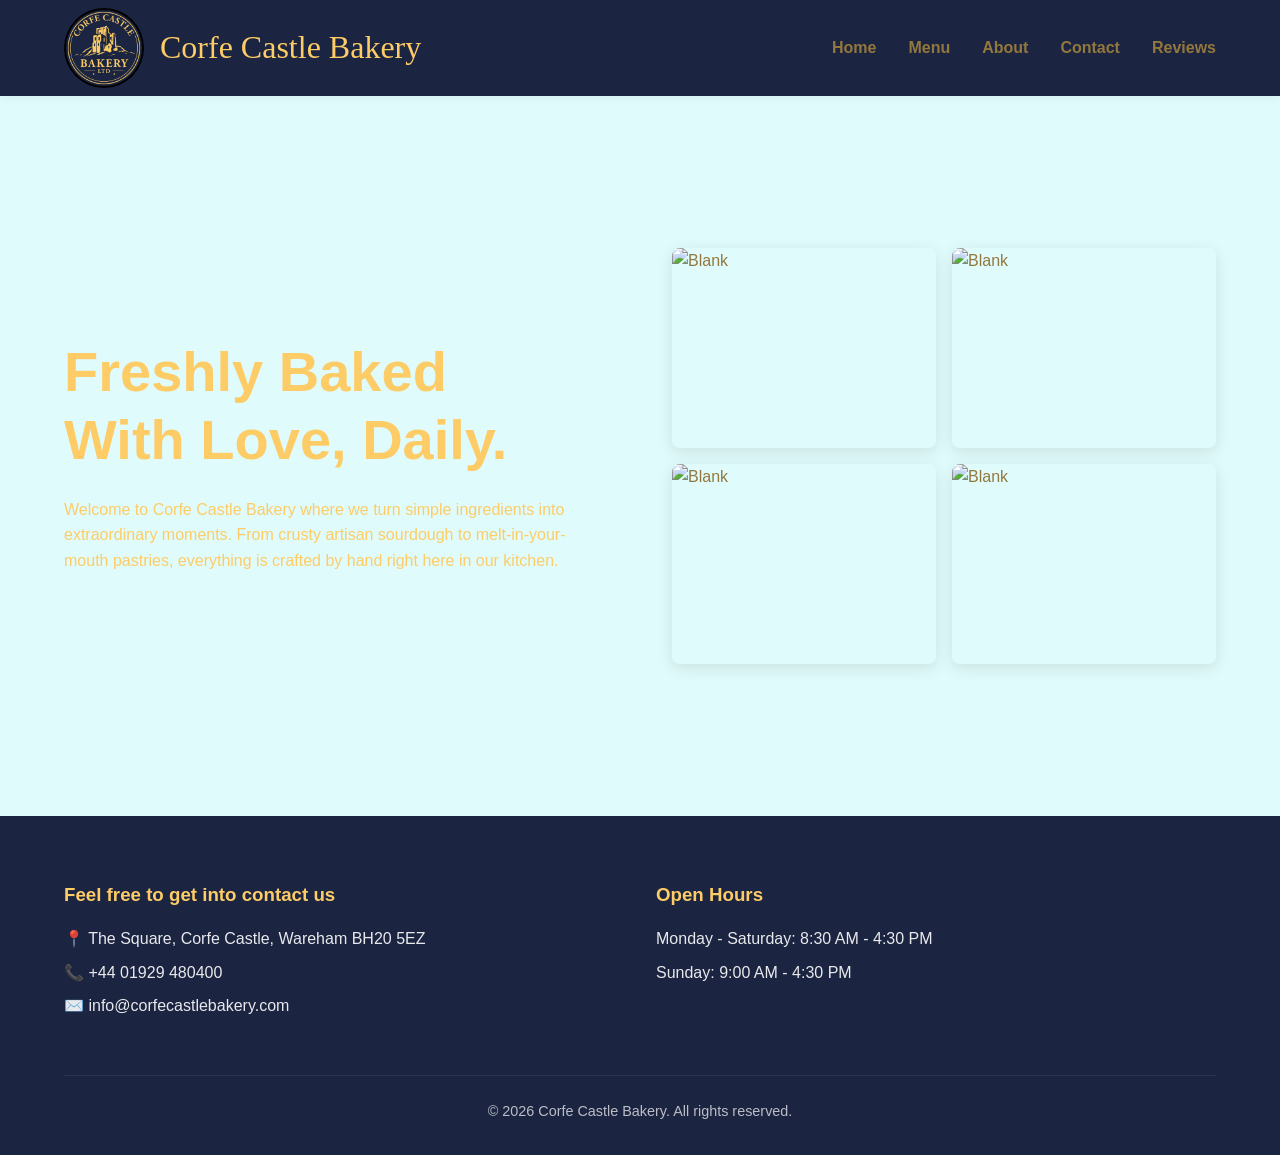
==== index.html @ d7be7e3e "Initial commit" ====
<!DOCTYPE html>
<html lang="en">
<head>
    <meta charset="UTF-8">
    <meta name="viewport" content="width=device-width, initial-scale=1.0">
    <title>Corfe Castle Bakery</title>
    <link rel="stylesheet" href="style.css">
</head>
<body>

<nav class="navbar">
    <div class="nav-brand">
        <img class="nav-image-logo" src="images/logo.jpg" alt="Blank">
        <a class="nav-logo">Corfe Castle Bakery</a>
    </div>
    <ul class="nav-links">
        <li><a href="index.html">Home</a></li>
        <li><a href="menu.html">Menu</a></li>
        <li><a href="about.html">About</a></li>
        <li><a href="contact.html">Contact</a></li>
        <li><a href="reviews.html">Reviews</a></li>
    </ul>
</nav>

<section id="home" class="section">
    <div class="home-content">
        <h1>Freshly Baked <br>With Love, Daily.</h1>
        <p>Welcome to Corfe Castle Bakery where we turn simple ingredients into extraordinary moments. From crusty artisan sourdough to melt-in-your-mouth pastries, everything is crafted by hand right here in our kitchen.</p>
    </div>
    <div class="home-image-container">
        <img src="https://dynamic-media-cdn.tripadvisor.com/media/photo-o/23/d2/3b/32/caption.jpg?w=500&h=-1&s=1" alt="Blank">
        <img src="https://corfecastle.co.uk/wp-content/uploads/2020/09/hot-cross-buns.jpeg" alt="Blank">
        <img src="https://dynamic-media-cdn.tripadvisor.com/media/photo-o/2d/d7/64/e9/caption.jpg?w=1200&h=1200&s=1" alt="Blank">
        <img src="https://dynamic-media-cdn.tripadvisor.com/media/photo-o/18/f2/f7/99/img-20190825-154902-largejpg.jpg?w=1200&h=1200&s=1" alt="Blank">
    </div>
</section>

<footer id="footer">
    <div class="footer-container">
        <div class="footer-info">
            <h3>Feel free to get into contact us</h3>
            <p>📍 The Square, Corfe Castle, Wareham BH20 5EZ</p>
            <p>📞 +44 01929 480400</p>
            <p>✉️ info@corfecastlebakery.com</p>
        </div>
        <div class="footer-hours">
            <h3>Open Hours</h3>
            <p>Monday - Saturday: 8:30 AM - 4:30 PM</p>
            <p>Sunday: 9:00 AM - 4:30 PM</p>
        </div>
    </div>
    <div class="footer-bottom">
        <p>&copy; 2026 Corfe Castle Bakery. All rights reserved.</p>
    </div>
</footer>

</body>
</html>
---- style.css ----
* {
    margin: 0;
    padding: 0;
    box-sizing: border-box;
    font-family: 'Segoe UI', Tahoma, Geneva, Verdana, sans-serif;
}

:root {
    --primary-color: #fdcc66;
    --accent-color: #fdcc66;
    --bg-light: #e0fbfb;
    --text-dark: #93783e;
    --card-bg: #1b2441;
    --light-card-bg: #734649;
    --menu-card-width: 300px;
    --review-card-width: 650px;
}

html {
    scroll-behavior: smooth;
}

body {
    background-color: var(--bg-light);
    color: var(--text-dark);
    line-height: 1.6;
}

/* --- Navbar --- */
.navbar {
    position: sticky;
    top: 0;
    background-color: var(--card-bg);
    display: flex;
    justify-content: space-between;
    align-items: center;
    padding: 0.5rem 5%;
    box-shadow: 0 2px 10px rgba(0,0,0,0.05);
    z-index: 1000;
}

.nav-brand {
    display: flex;
    align-items: center;
    gap: 1rem;
}

.nav-logo {
    font-size: 2rem;
    font-family: "Old English Text MT", "Cloister Black", "Blackletter", Uncial, Bilbo, serif;
    font-weight: normal;
    color: var(--primary-color);
    text-decoration: none;
}

.nav-image-logo {
    display: block;
    width: 5rem;
    height: 5rem;
    border-radius: 50%;

}

.nav-links {
    list-style: none;
    display: flex;
    gap: 2rem;
}

.nav-links a {
    text-decoration: none;
    color: var(--text-dark);
    font-weight: 600;
    transition: color 0.3s;
}

.nav-links a:hover {
    color: var(--accent-color);
}

/* --- Common Layouts --- */
.section {
    padding: 5rem 5%;
    max-width: 2400px;
    margin: 0 auto;
}

.section-title {
    text-align: center;
    font-size: 2.5rem;
    color: var(--primary-color);
    margin-bottom: 3rem;
    position: relative;
}

.section-line {
    color: var(--primary-color);
}

/* --- Home --- */
#home {
    display: flex;
    align-items: center;
    gap: 4rem;
    min-height: 80vh;
}

.home-content {
    color: var(--accent-color);
    flex: 1;
}

.home-content-background {
    background-image: url('https://dynamic-media-cdn.tripadvisor.com/media/photo-o/23/d2/3b/32/caption.jpg?w=500&h=-1&s=1');
}

.home-content h1 {
    font-size: 3.5rem;
    color: var(--accent-color);
    line-height: 1.2;
    margin-bottom: 1.5rem;
}

.home-image-container {
    flex: 1;
    display: grid;
    grid-template-columns: repeat(2, 1fr);
    gap: 1rem;
}

.home-image-container img {
    width: 100%;
    height: 200px;
    object-fit: cover;
    border-radius: 8px;
    box-shadow: 0 4px 15px rgba(0,0,0,0.1);
}

/* --- Menu --- */
.menu-grid {
    display: grid;
    grid-template-columns: repeat(auto-fill, var(--menu-card-width));
    justify-content: center;
    gap: 2.5rem;
}

.menu-card {
    background: var(--card-bg);
    border-radius: 12px;
    overflow: hidden;
    box-shadow: 0 5px 15px rgba(0,0,0,0.05);
    transition: transform 0.3s;
}

.menu-card:hover {
    transform: translateY(-5px);
}

.menu-img {
    width: 100%;
    height: 220px;
    object-fit: cover;
}

.menu-info {
    padding: 1.5rem;
}

.menu-item-header {
    display: flex;
    justify-content: space-between;
    align-items: center;
    color: var(--primary-color);
    margin-bottom: 0.5rem;
}

.menu-price {
    font-weight: bold;
    color: var(--primary-color);
}

/* --- About --- */
.about-card {
    display: flex;
    align-items: center;
    gap: 4rem;
    background-color: var(--card-bg);
    border-radius: 20px;
    padding: 4rem;
}

.about-card.reverse {
    flex-direction: row-reverse;
}

.about-img {
    flex: 1;
    width: 100%;
    max-height: 400px;
    object-fit: cover;
    border-radius: 12px;
}

.about-content {
    flex: 1.5;
}

/* --- Contact --- */
.contact-card {
    display: flex;
    align-items: center;
    gap: 4rem;
    background-color: var(--card-bg);
    border-radius: 20px;
    padding: 4rem;
}

.contact-content {
    flex: 1.5;
}

.contact-textbox {
    flex: 1;
    width: 100%;
    min-height: 400px;
    padding: 1rem;
    font-size: 1rem;
    border: none;
    border-radius: 12px;
    resize: vertical;
}

/* --- Review --- */
.review-grid {
    display: grid;
    grid-template-columns: repeat(auto-fill, var(--review-card-width));
    justify-content: center;
    gap: 2.5rem;
}

.review-card {
    background: var(--card-bg);
    border-radius: 12px;
    overflow: hidden;
    box-shadow: 0 5px 15px rgba(0,0,0,0.05);
    transition: transform 0.3s;
}

.review-info {
    padding: 1.5rem;
}

.review-item-header {
    justify-content: space-between;
    align-items: center;
    color: var(--primary-color);
    margin-bottom: 0.5rem;
}

.review-header {
    display: flex;
    align-items: center;
    justify-content: center;
    gap: 1rem;
    margin-bottom: 3rem;
}

.review-header .section-title {
    margin-bottom: 0;
}

.review-image {
    width: 4rem;
    height: 4rem;
    display: block;
}

/* --- Footer --- */
footer {
    background-color: var(--card-bg);
    color: #fff;
    padding: 4rem 5% 2rem;
}

.footer-container {
    display: flex;
    justify-content: space-between;
    flex-wrap: wrap;
    gap: 2rem;
    max-width: 1200px;
    margin: 0 auto;
}

.footer-info, .footer-hours {
    flex: 1;
    min-width: 250px;
}

.footer-info h3, .footer-hours h3 {
    color: var(--accent-color);
    margin-bottom: 1rem;
}

.footer-info p, .footer-hours p {
    margin-bottom: 0.5rem;
    opacity: 0.9;
}

.footer-bottom {
    text-align: center;
    margin-top: 3rem;
    padding-top: 1.5rem;
    border-top: 1px solid rgba(255,255,255,0.1);
    font-size: 0.9rem;
    opacity: 0.7;
}

/* --- Phone Adjustments --- */
@media (max-width: 768px) {
    .navbar { flex-direction: column; gap: 1rem; }
    #home, .about-card { flex-direction: column; text-align: center; gap: 2rem; }
    .home-content h1 { font-size: 2.5rem; }
    .about-card { padding: 2rem; }
    .about-card.reverse { flex-direction: column; }
    .menu-grid { grid-template-columns: minmax(0, var(--menu-card-width)); }
    .review-card {grid-template-columns: minmax(0, var(--review-card-width)); }
}
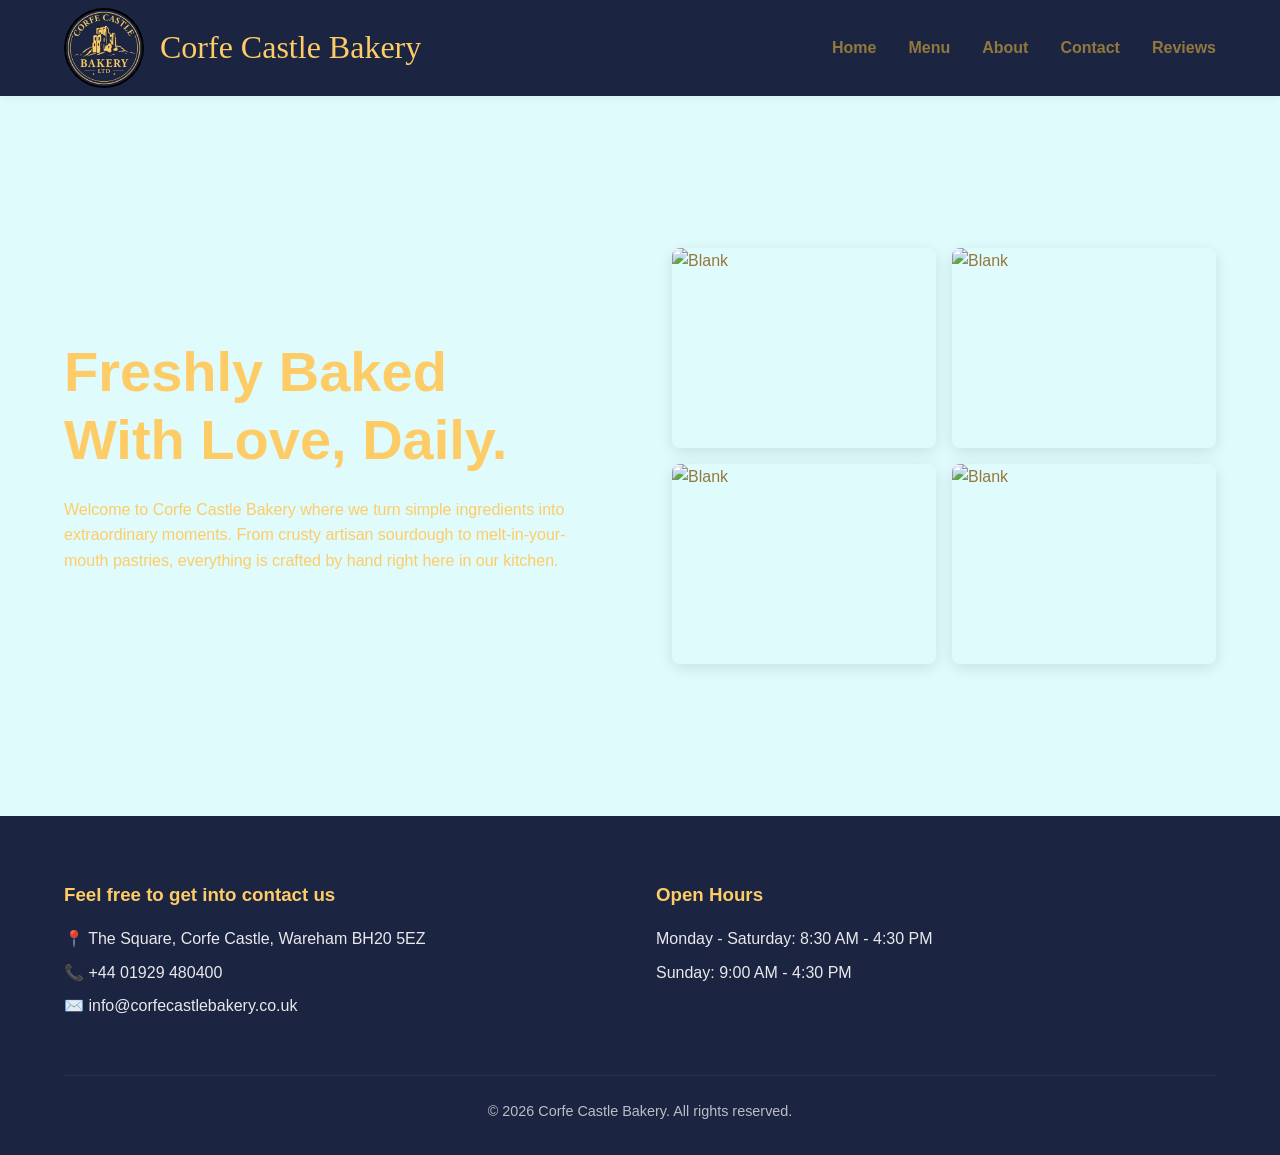
==== commit 3bf6c144: "Changed email from .com to .co.uk" ====
--- a/index.html
+++ b/index.html
@@ -41,7 +41,7 @@
             <h3>Feel free to get into contact us</h3>
             <p>📍 The Square, Corfe Castle, Wareham BH20 5EZ</p>
             <p>📞 +44 01929 480400</p>
-            <p>✉️ info@corfecastlebakery.com</p>
+            <p>✉️ info@corfecastlebakery.co.uk</p>
         </div>
         <div class="footer-hours">
             <h3>Open Hours</h3>
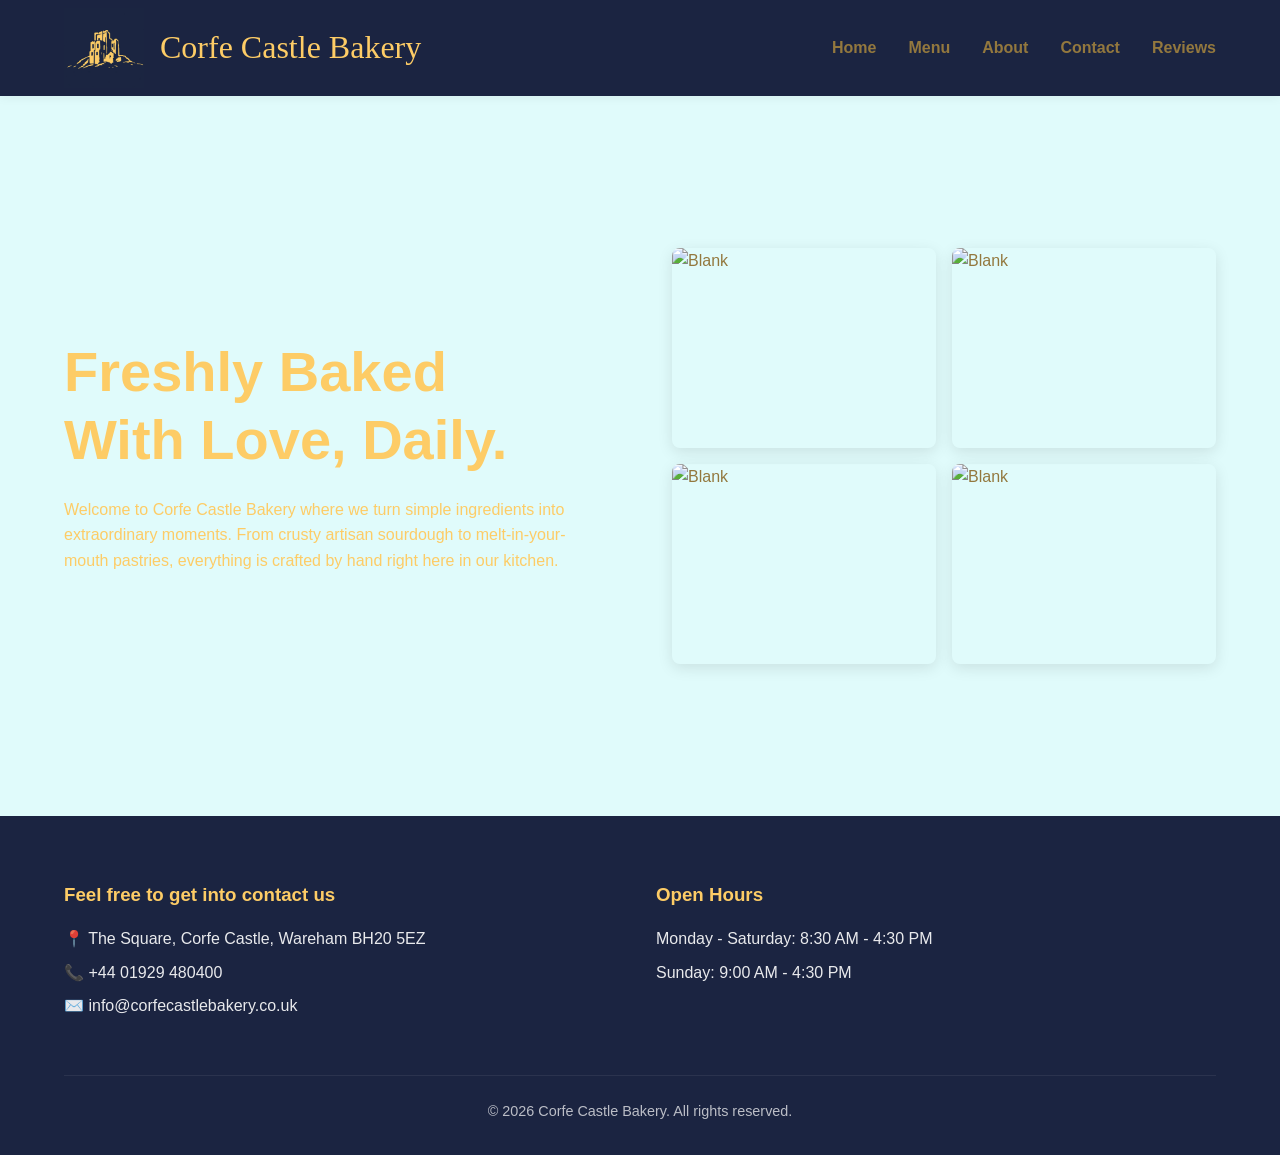
==== commit 4911a48a: "Changed logo" ====
--- a/index.html
+++ b/index.html
@@ -10,7 +10,7 @@
 
 <nav class="navbar">
     <div class="nav-brand">
-        <img class="nav-image-logo" src="images/logo.jpg" alt="Blank">
+        <img class="nav-image-logo" src="images/logo.png" alt="Blank">
         <a class="nav-logo">Corfe Castle Bakery</a>
     </div>
     <ul class="nav-links">
--- a/style.css
+++ b/style.css
@@ -57,8 +57,6 @@
     display: block;
     width: 5rem;
     height: 5rem;
-    border-radius: 50%;
-
 }
 
 .nav-links {
